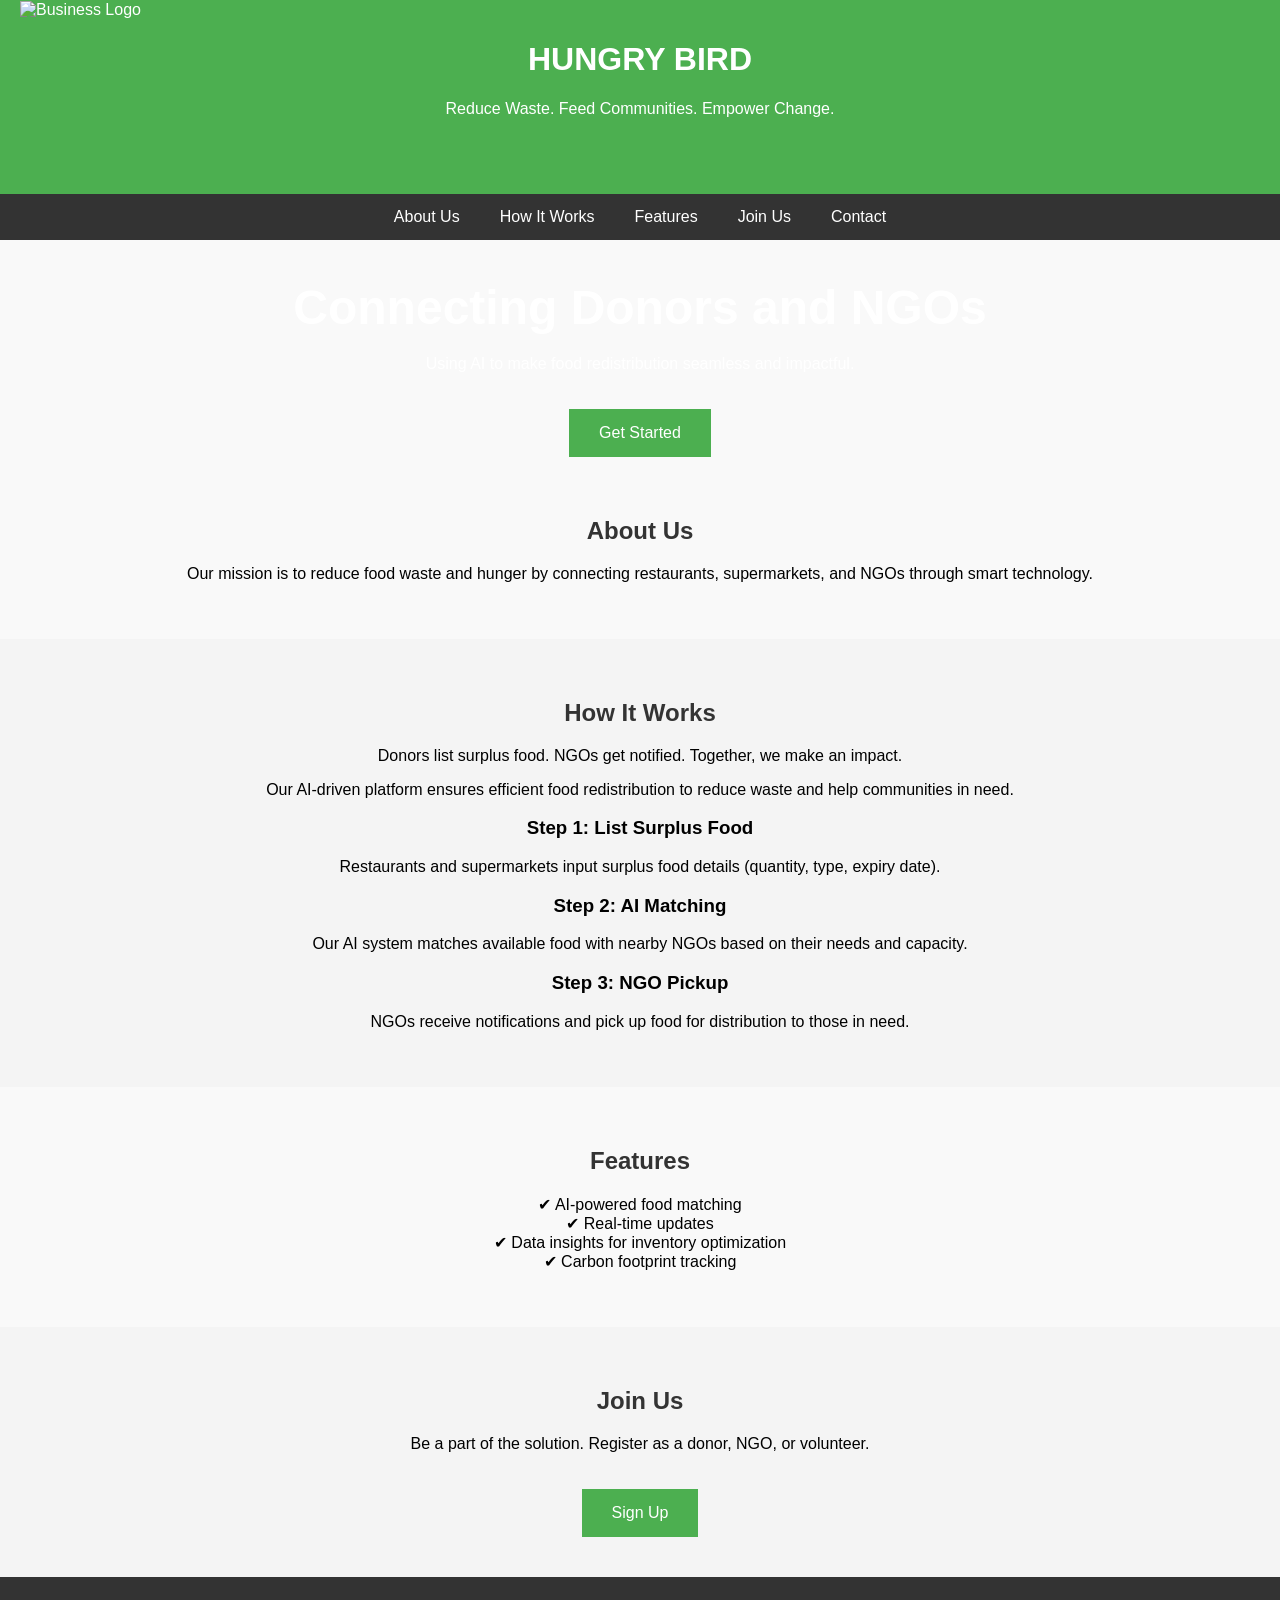
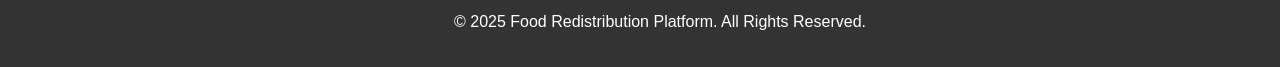
==== index.html @ b14230f2 "index.html" ====
<!DOCTYPE html>
<html lang="en">
<head>
    <meta charset="UTF-8">
    <meta name="viewport" content="width=device-width, initial-scale=1.0">
    <title>www.HungryBird.com</title>
    <style>
        body {
            font-family: Arial, sans-serif;
            margin: 0;
            padding: 0;
            background-color: #f9f9f9;
        }
        header {
            background-color: #4caf50;
            color: white;
            padding: 20px;
            text-align: center;
        }
        nav {
            display: flex;
            justify-content: center;
            background-color: #333;
        }
        nav a {
            color: white;
            padding: 14px 20px;
            text-decoration: none;
            text-align: center;
        }
        nav a:hover {
            background-color: #4caf50;
        }
        .hero {
            text-align: center;
            padding: 50px
            background: url("hungry_birds/1.png") no-repeat center center/cover;
            color: white;
        }
        .hero h1 {
            font-size: 3em;
            margin-bottom: 20px;
            font-family: Verdana, Geneva, Tahoma, sans-serif;            
        }
        .section {
            padding: 40px;
            text-align: center;
        }
        .section h2 {
            color: #333;
            margin-bottom: 20px;
        }
        .cta {
            display: inline-block;
            padding: 15px 30px;
            background-color: #4caf50;
            color: white;
            text-decoration: none;
            margin-top: 20px;
        }
        .cta:hover {
            background-color: #45a049;
        }
        .logo-container {
            position: absolute; /* Place the logo at a fixed position */
            top: 1px; /* Adjust the distance from the top of the page */
            left: 20px; /* Adjust the distance from the left of the page */
        }
        .business-logo {
            width: 200px; /* Set the width of the logo */
            height: auto; /* Maintain aspect ratio */
            cursor: pointer; /* Change cursor on hover */
            transition: transform 0.3s ease; /* Smooth hover effect */
        }
        
        .business-logo:hover {
            transform: scale(1.1); /* Slight zoom-in effect on hover */
        }
        footer {
            background-color: #333;
            color: white;
            text-align: center;
            padding: 20px;
            position: relative;
            bottom: 0;
            width: 100%;
        }
    </style>
</head>
<body>
    <header>
        <h1>HUNGRY BIRD</h1>
        <p>Reduce Waste. Feed Communities. Empower Change.</p>
    </header>

        <!-- Logo Section -->
        <header>
            <div class="logo-container">
                <img src="hungry_birds/new.png" alt="Business Logo" class="business-logo">
            </div>
        </header>


    <nav>
        <a href="about.html">About Us</a>
        <a href="how it.html">How It Works</a>
        <a href="feature.html">Features</a>
        <a href="joinus.html">Join Us</a>
        <a href="contact.html">Contact</a>
    </nav>

    <section class="hero">
        <h1>Connecting Donors and NGOs</h1>
        <p>Using AI to make food redistribution seamless and impactful.</p>
        <a href="joinus.html" class="cta">Get Started</a>
    </section>

    <section id="about" class="section">
        <h2>About Us</h2>
        <p>Our mission is to reduce food waste and hunger by connecting restaurants, supermarkets, and NGOs through smart technology.</p>
    </section>

    <section id="how-it-works" class="section" style="background-color: #f4f4f4;">
        <h2>How It Works</h2>
        <p>Donors list surplus food. NGOs get notified. Together, we make an impact.</p>
        <p>Our AI-driven platform ensures efficient food redistribution to reduce waste and help communities in need.</p>
    </div>
    <div class="how-it-works-container">
        <div class="step">
            <h3>Step 1: List Surplus Food</h3>
            <p>Restaurants and supermarkets input surplus food details (quantity, type, expiry date).</p>
        </div>
        <div class="step">
            <h3>Step 2: AI Matching</h3>
            <p>Our AI system matches available food with nearby NGOs based on their needs and capacity.</p>
        </div>
        <div class="step">
            <h3>Step 3: NGO Pickup</h3>
            <p>NGOs receive notifications and pick up food for distribution to those in need.</p>
        </div>
    </div>
    </section>

        <!-- Impact Section -->


    <section id="features" class="section">
        <h2>Features</h2>
        <ul style="list-style: none; padding: 0;">
            <li>✔ AI-powered food matching</li>
            <li>✔ Real-time updates</li>
            <li>✔ Data insights for inventory optimization</li>
            <li>✔ Carbon footprint tracking</li>
        </ul>
    </section>

    <section id="join-us" class="section" style="background-color: #f4f4f4;">
        <h2>Join Us</h2>
        <p>Be a part of the solution. Register as a donor, NGO, or volunteer.</p>
        <a href="joinus.html" class="cta">Sign Up</a>
    </section>

    <footer>
        <p>&copy; 2025 Food Redistribution Platform. All Rights Reserved.</p>
    </footer>
</body>
</html>
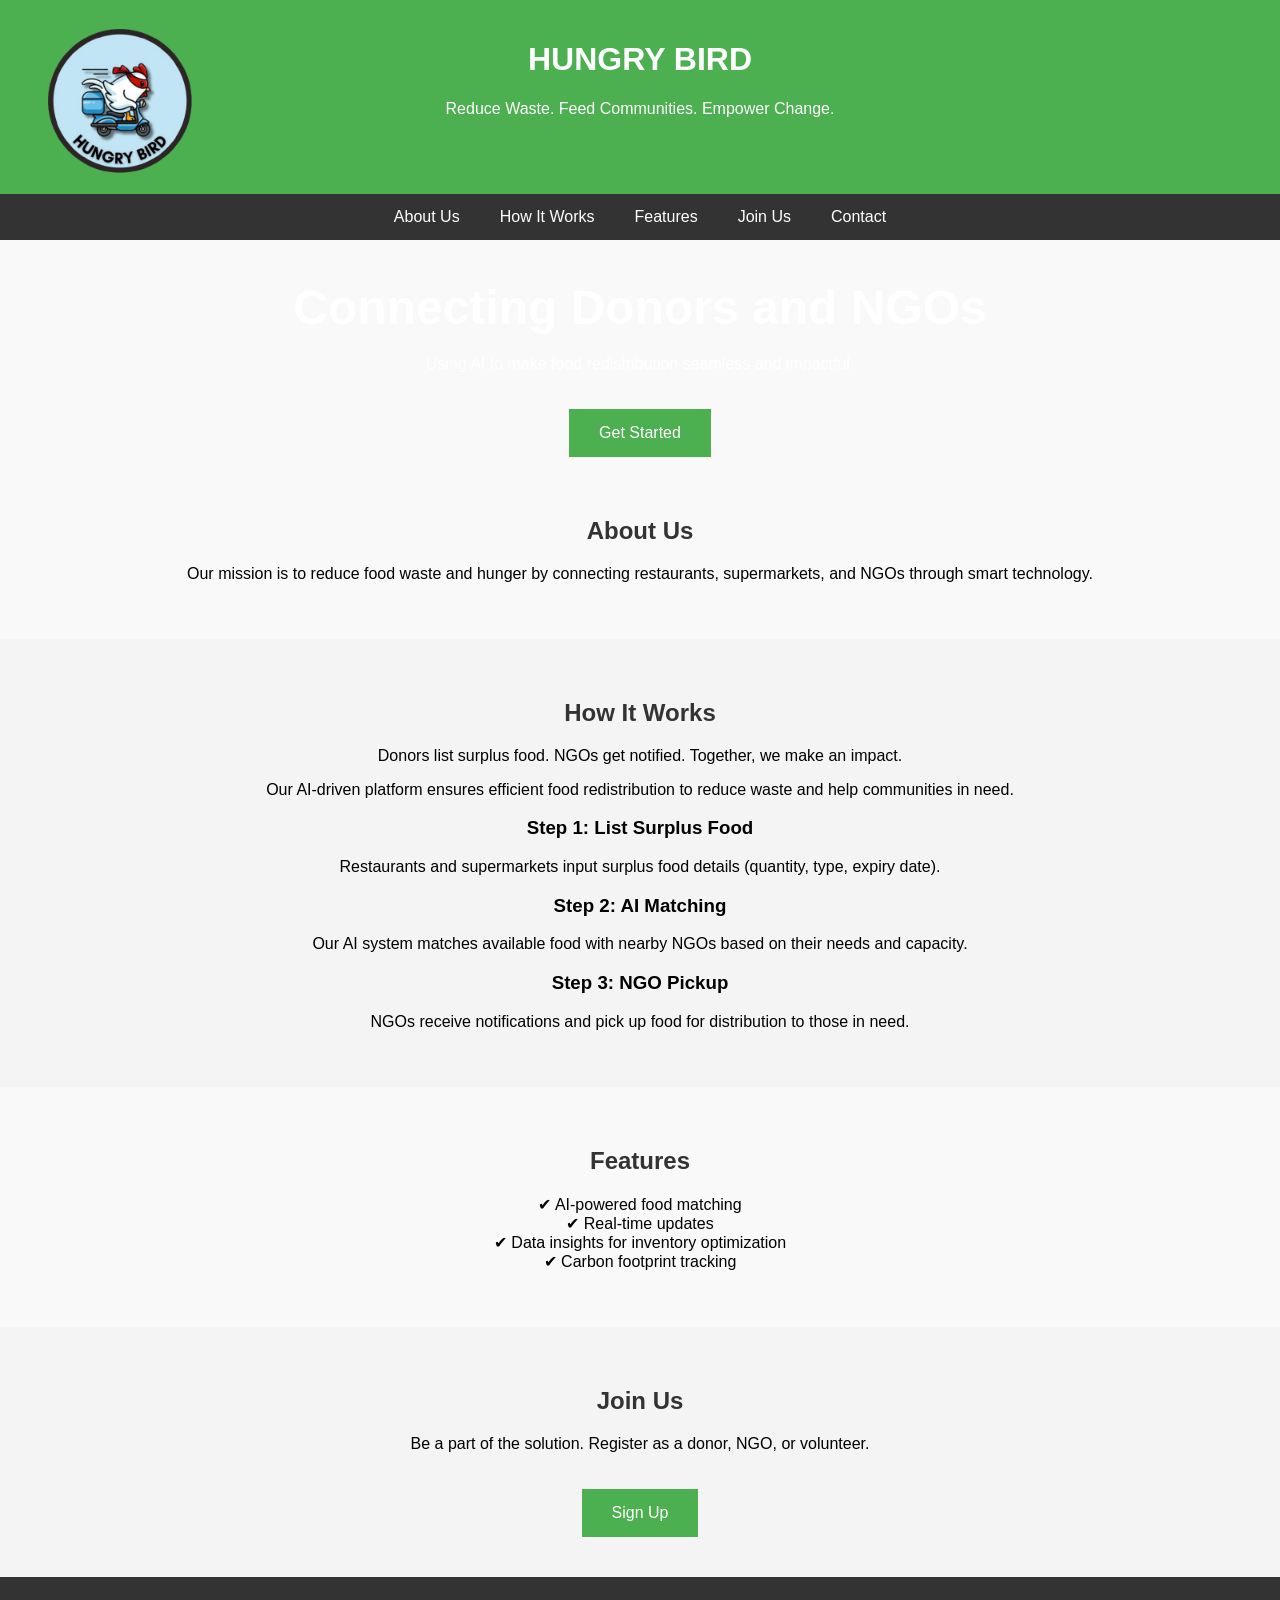
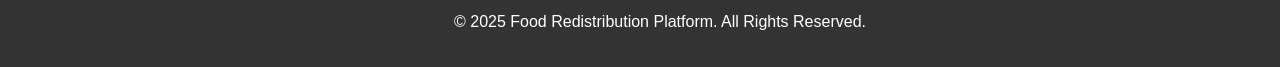
==== commit d4720d87: "u index.html" ====
--- a/index.html
+++ b/index.html
@@ -34,7 +34,7 @@
         .hero {
             text-align: center;
             padding: 50px
-            background: url("hungry_birds/1.png") no-repeat center center/cover;
+            background: url("/1.png") no-repeat center center/cover;
             color: white;
         }
         .hero h1 {
@@ -96,7 +96,7 @@
         <!-- Logo Section -->
         <header>
             <div class="logo-container">
-                <img src="hungry_birds/new.png" alt="Business Logo" class="business-logo">
+                <img src="/new.png" alt="Business Logo" class="business-logo">
             </div>
         </header>
 
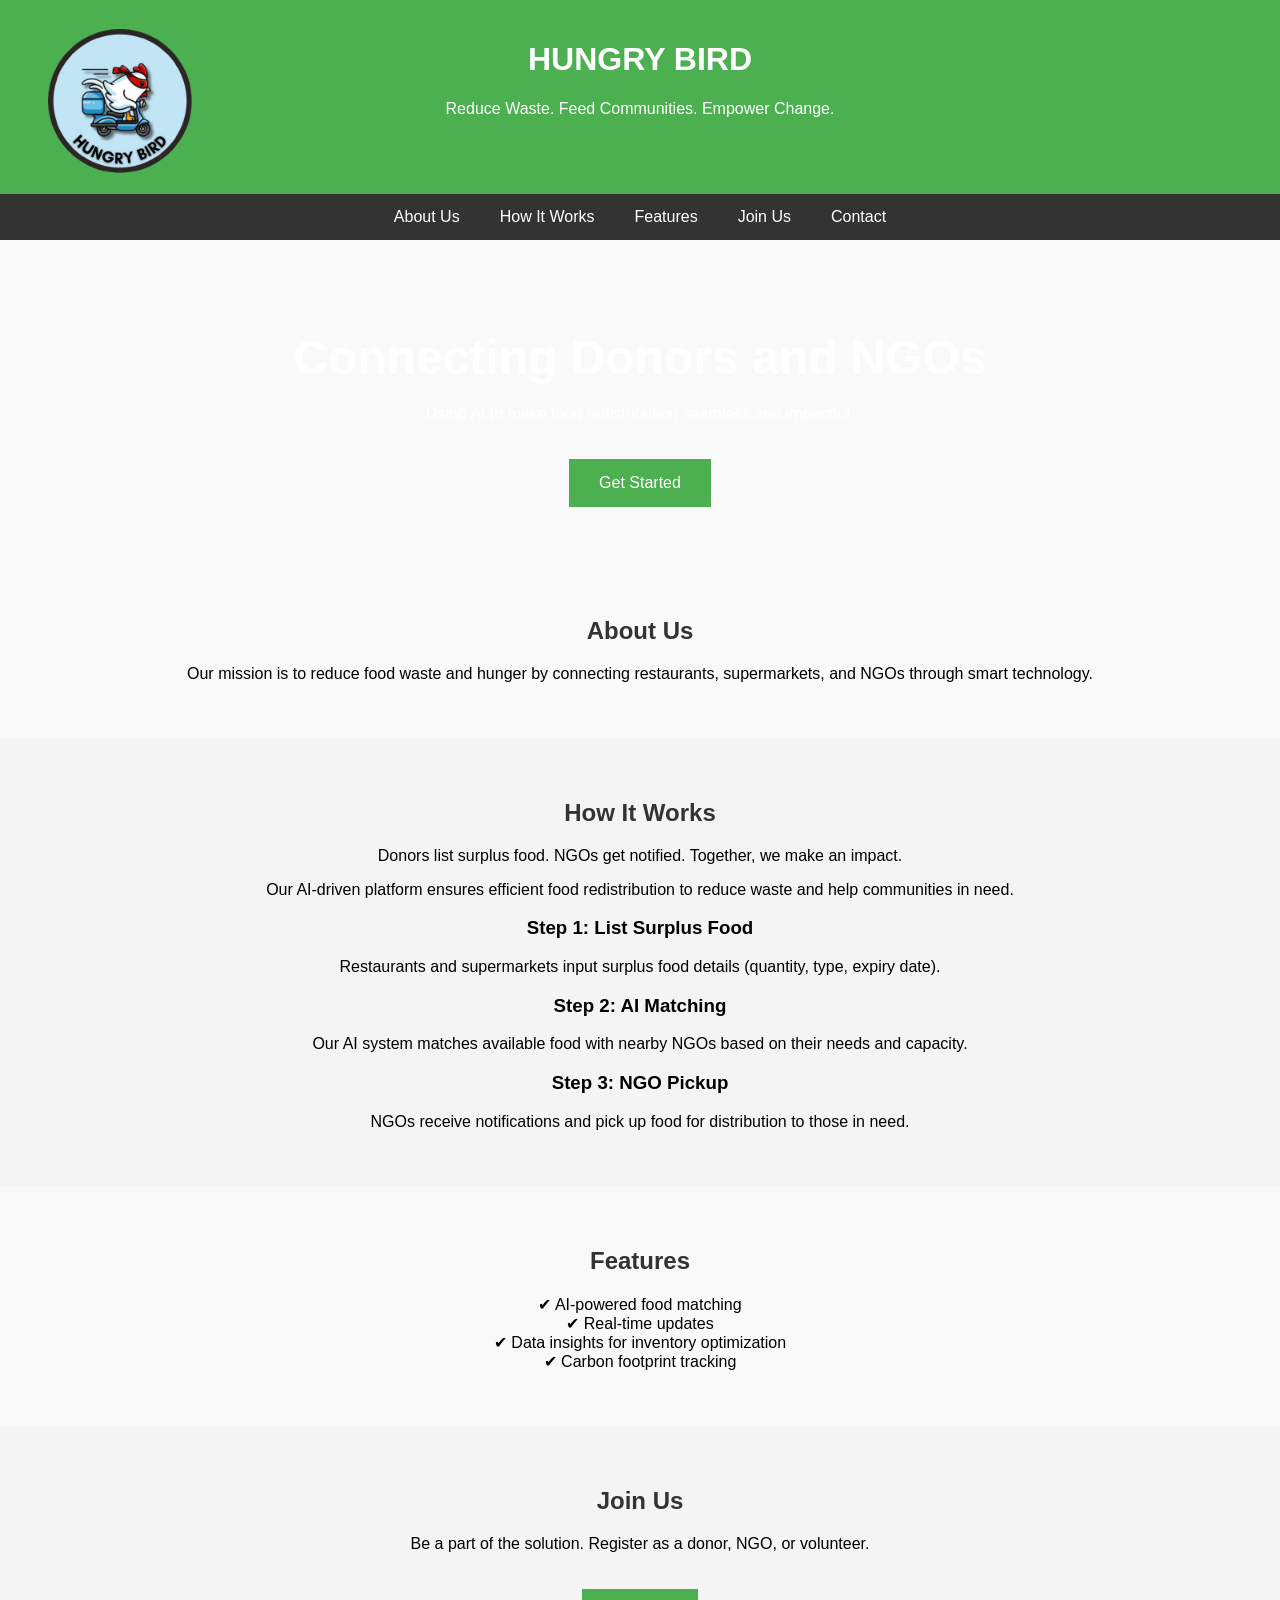
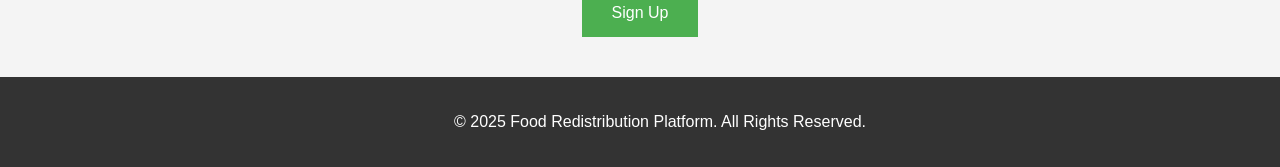
==== commit 58bc9424: "Update index.html" ====
--- a/index.html
+++ b/index.html
@@ -33,8 +33,8 @@
         }
         .hero {
             text-align: center;
-            padding: 50px
-            background: url("/1.png") no-repeat center center/cover;
+            padding: 50px;
+            background: url("1.png") no-repeat center center/cover;
             color: white;
         }
         .hero h1 {
@@ -96,7 +96,7 @@
         <!-- Logo Section -->
         <header>
             <div class="logo-container">
-                <img src="/new.png" alt="Business Logo" class="business-logo">
+                <img src="new.png" alt="Business Logo" class="business-logo">
             </div>
         </header>
 
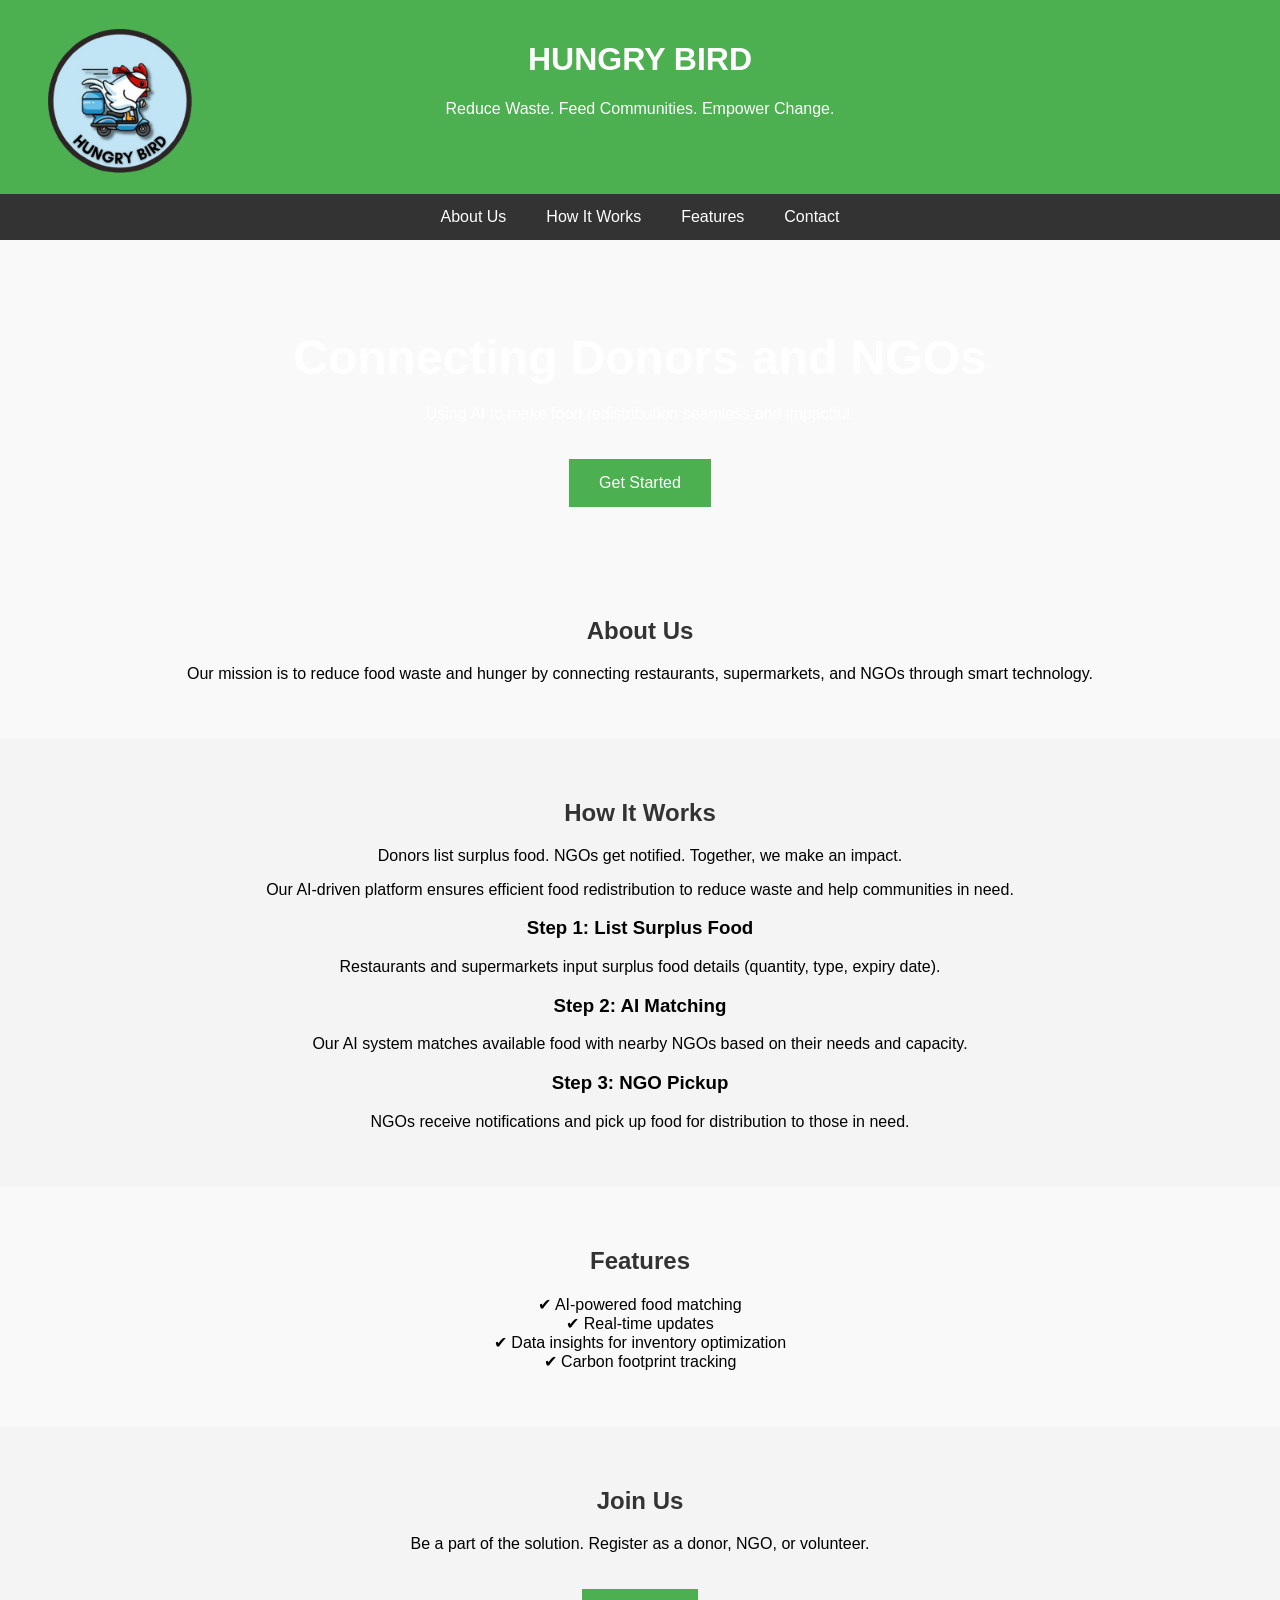
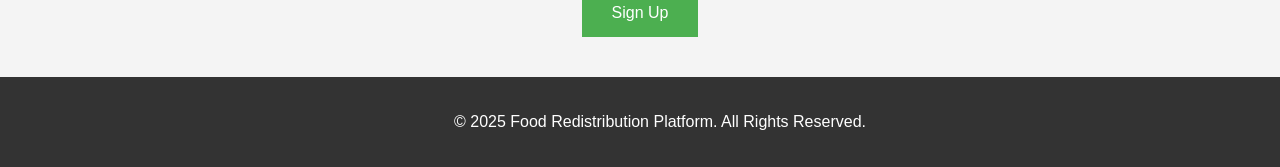
==== commit ffc10b5d: "Update index.html" ====
--- a/index.html
+++ b/index.html
@@ -105,7 +105,6 @@
         <a href="about.html">About Us</a>
         <a href="how it.html">How It Works</a>
         <a href="feature.html">Features</a>
-        <a href="joinus.html">Join Us</a>
         <a href="contact.html">Contact</a>
     </nav>
 
@@ -157,7 +156,7 @@
     <section id="join-us" class="section" style="background-color: #f4f4f4;">
         <h2>Join Us</h2>
         <p>Be a part of the solution. Register as a donor, NGO, or volunteer.</p>
-        <a href="joinus.html" class="cta">Sign Up</a>
+        <a href="https://forms.office.com/r/Tqvg3NqFvu?origin=lprLink" class="cta">Sign Up</a>
     </section>
 
     <footer>
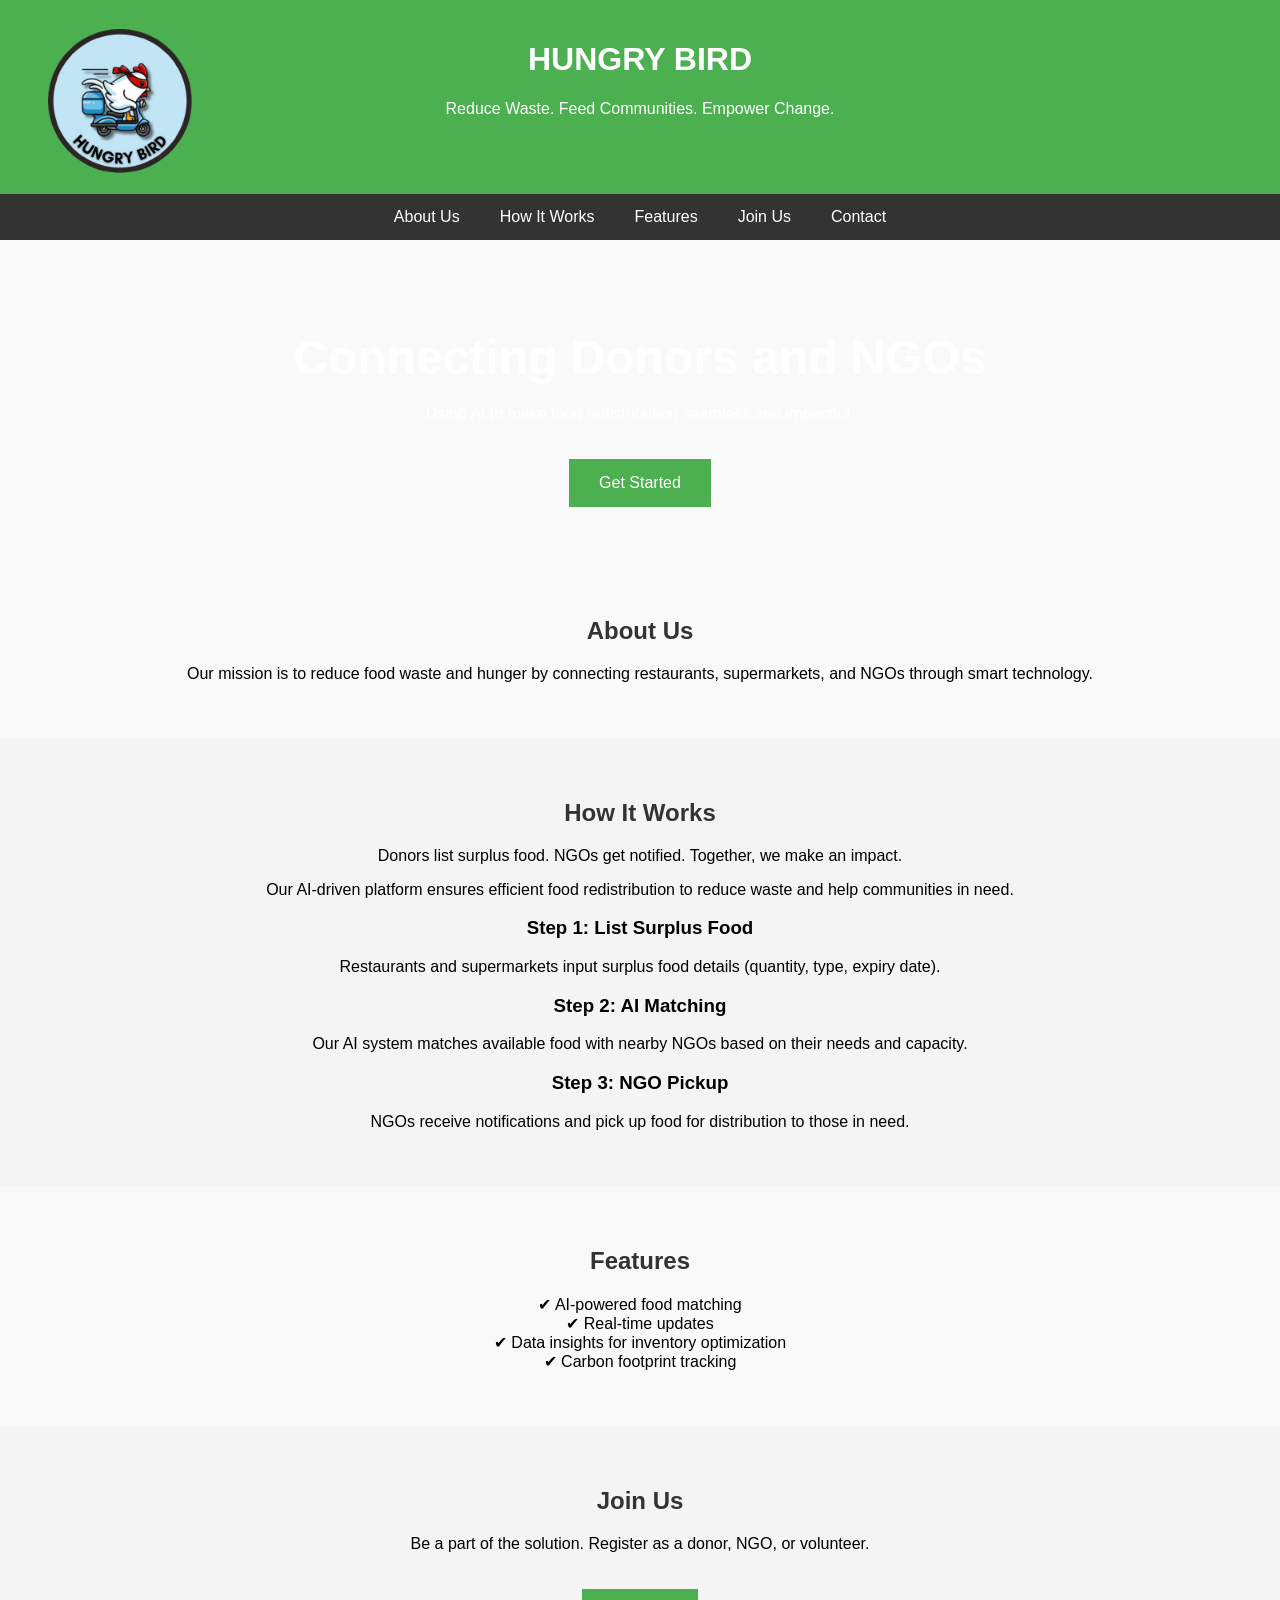
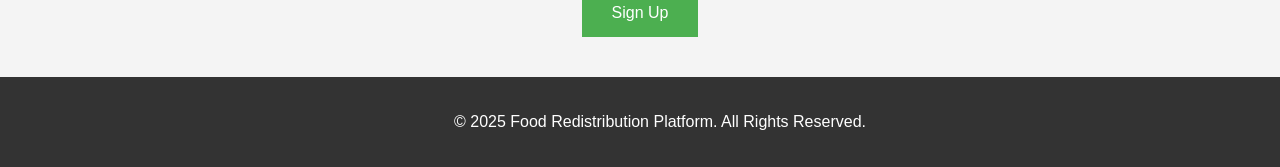
==== commit 8934f451: "Update index.html" ====
--- a/index.html
+++ b/index.html
@@ -105,6 +105,7 @@
         <a href="about.html">About Us</a>
         <a href="how it.html">How It Works</a>
         <a href="feature.html">Features</a>
+        <a href="joinus.html">Join Us</a>
         <a href="contact.html">Contact</a>
     </nav>
 
@@ -156,7 +157,7 @@
     <section id="join-us" class="section" style="background-color: #f4f4f4;">
         <h2>Join Us</h2>
         <p>Be a part of the solution. Register as a donor, NGO, or volunteer.</p>
-        <a href="https://forms.office.com/r/Tqvg3NqFvu?origin=lprLink" class="cta">Sign Up</a>
+        <a href="joinus.html" class="cta">Sign Up</a>
     </section>
 
     <footer>
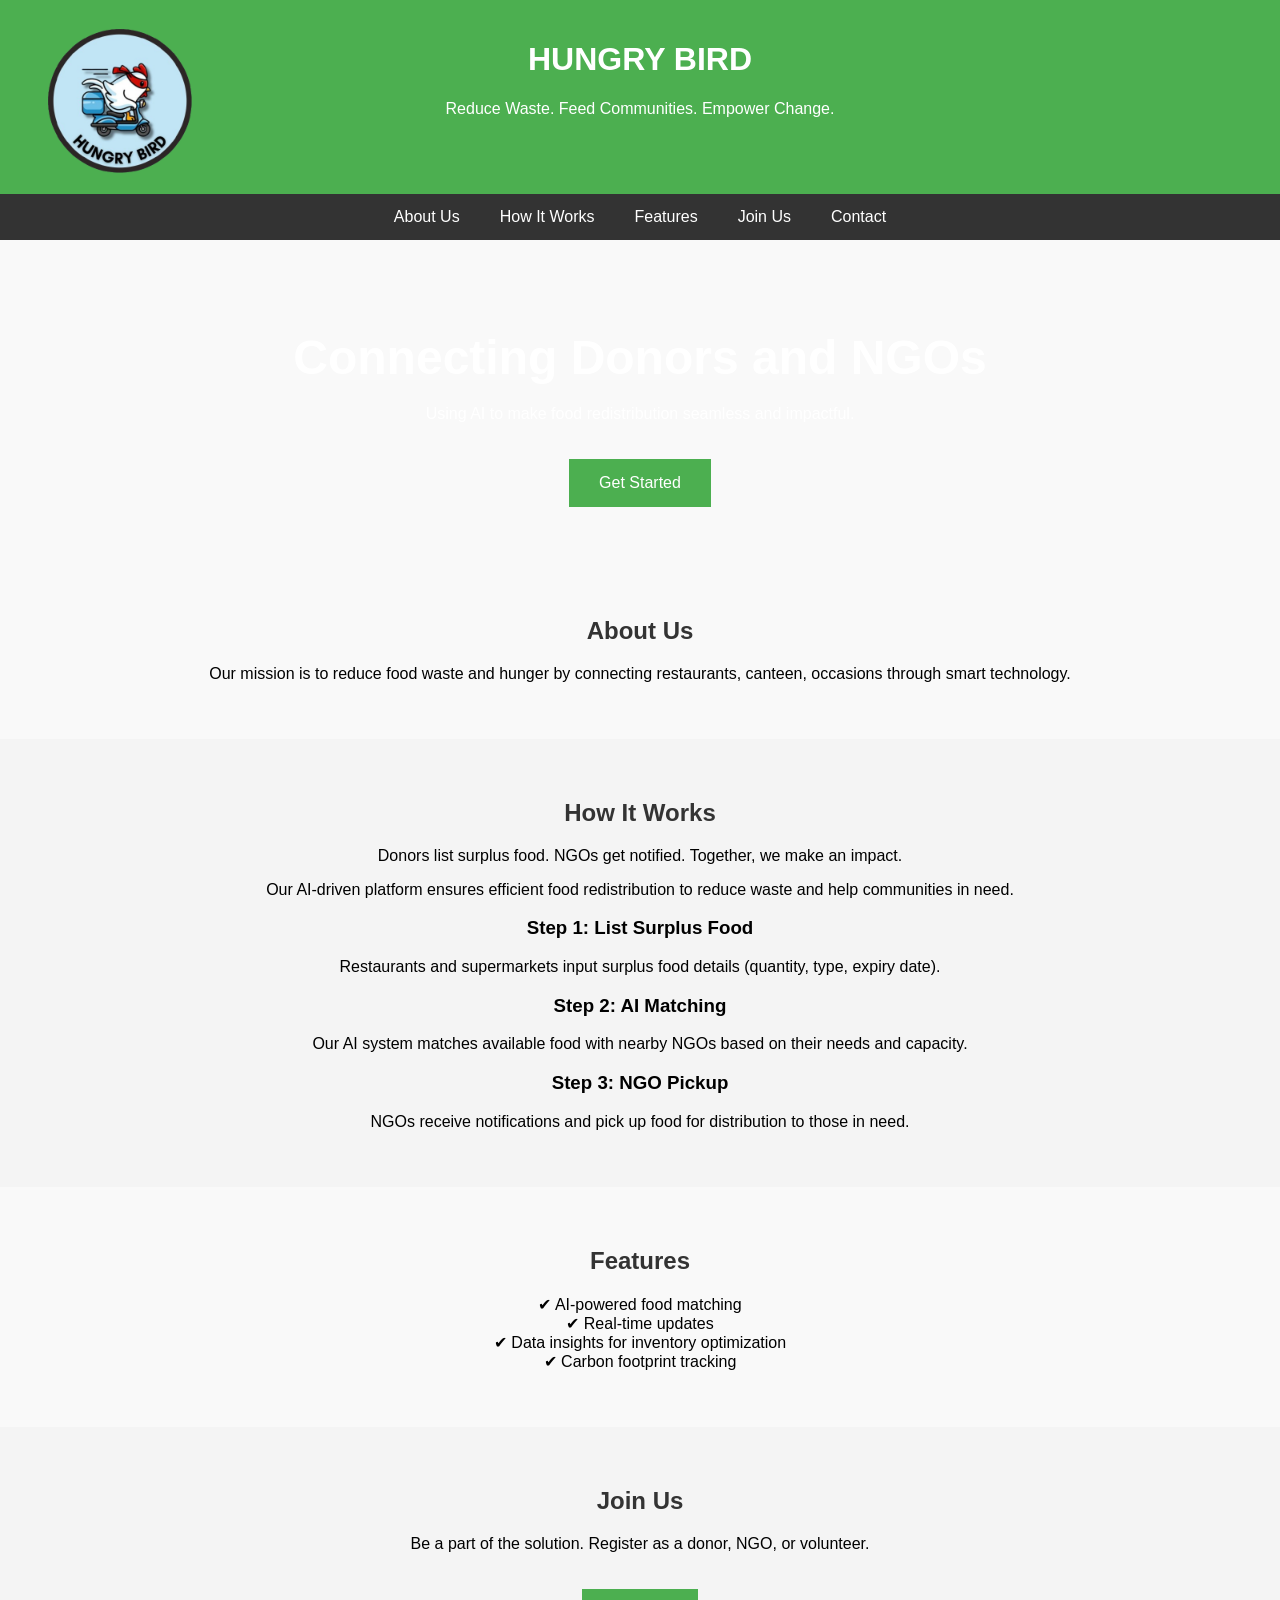
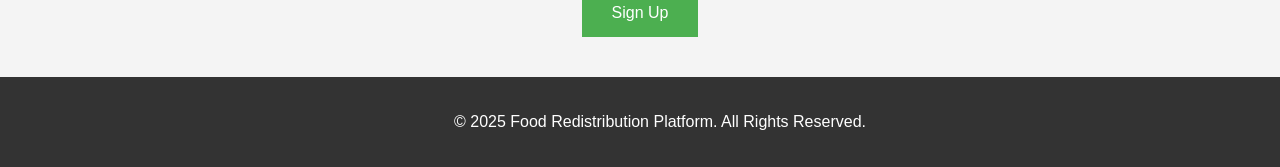
==== commit fba7ed9c: "Update index.html" ====
--- a/index.html
+++ b/index.html
@@ -117,7 +117,7 @@
 
     <section id="about" class="section">
         <h2>About Us</h2>
-        <p>Our mission is to reduce food waste and hunger by connecting restaurants, supermarkets, and NGOs through smart technology.</p>
+        <p>Our mission is to reduce food waste and hunger by connecting restaurants, canteen, occasions through smart technology.</p>
     </section>
 
     <section id="how-it-works" class="section" style="background-color: #f4f4f4;">
